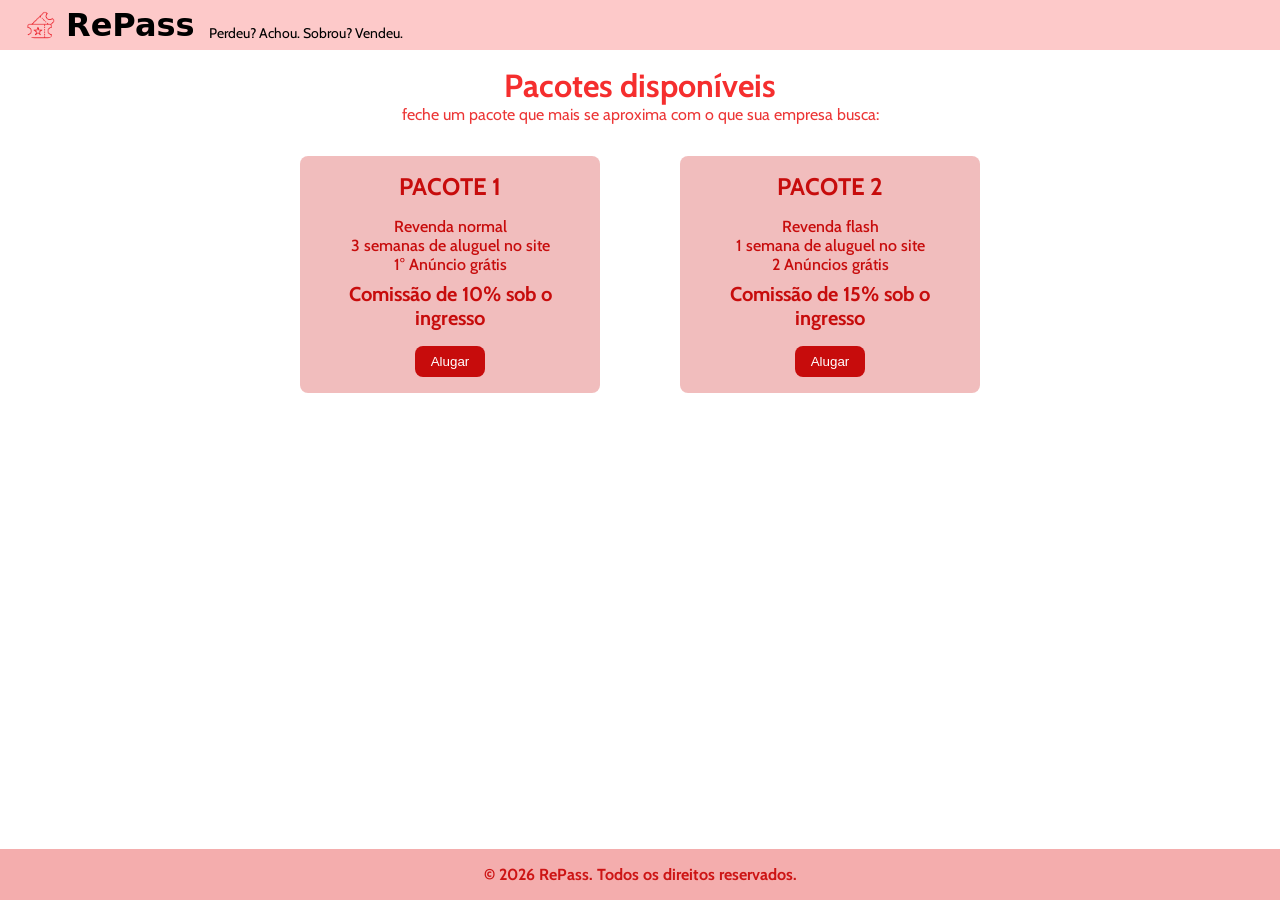
==== business.html @ 21f427d6 "css/html business page" ====
<!DOCTYPE html>
<html lang="pt-BR">
    <head>
    <meta charset="UTF-8">
</head>

</head>

<body>
    <header>
        <input id="repass" type="image" src="ticket_vermelho_hd.png" alt="Logo RePass" width="50" height="45" href="index.html">
        <h1 id="titulo">RePass</h1>
        <p id="descTitulo">Perdeu? Achou. Sobrou? Vendeu.</p>
    </header>

    <main>
          <h1 class="Pacotes">Pacotes disponíveis</h1>
        <p class="feche">feche um pacote que mais se aproxima com o que sua empresa busca:</p>
        <section class="pacotes">
            <div class="pacote">
                <h2>PACOTE 1</h2>
                <p class="desc">Revenda normal<br>3 semanas de aluguel no site<br> 1° Anúncio grátis<p class="preco">Comissão de 10% sob o ingresso</p></p>
                <button>Alugar</button>
            </div>
            <div class="pacote">
                <h2>PACOTE 2</h2>
                <p class="desc">Revenda flash<br>1 semana de aluguel no site<br>2 Anúncios grátis <p class="preco">Comissão de 15% sob o ingresso</p></p>
                <button>Alugar</button>
            </div>
    </main>

    <footer>
        <p>&copy; 2026 RePass. Todos os direitos reservados.</p>
    </footer>
</body>

<link rel="stylesheet" href="business.css">

</html>
---- business.css ----
@import url('https://fonts.googleapis.com/css2?family=Cabin:ital,wght@0,400..700;1,400..700&display=swap');
@import url('https://fonts.googleapis.com/css2?family=Caesar+Dressing&family=Varela+Round&display=swap');
@import url('https://fonts.cdnfonts.com/css/lovelo');
* {
    margin: 0;
    padding: 0;
    box-sizing: border-box
}

body {
    font-family: "Cabin", sans-serif;
    font-weight: 400;
    background-color: rgb(255, 255, 255);
}

header{
    display: flex;
    align-items: center;
    padding: 1rem;
   background-color:rgba(245, 46, 46, 0.26);
    height: 50px;
}

a{
    text-decoration: none;
}

#titulo{
    font-family: "lovelo", system-ui;
    font-size: 2rem;
     color:rgb(0, 0, 0);
}


#repass{
    border-radius: 100%;
    padding: 0.5rem;
    
}

#descTitulo {
    font-size: 0.875rem;
   color:rgb(0, 0, 0);
    margin-left: 0.9rem;
    margin-top: 1rem;
}

main{
    display: flex;
    flex-direction: column;
    align-items: center;
    padding: 1rem;
}

.Pacotes{
     font-size: 2rem;
    color:rgb(245, 46, 46);
}

.feche{
     font-size: 1rem;
    color: rgb(236, 54, 54);
}

.pacotes{
    display: flex;
    flex-wrap: wrap;
    justify-content: center;
    gap: 5rem;
    margin: 1rem;
    margin-top:2rem;
}

.pacote{
    background-color: rgba(216, 67, 67, 0.349);
    padding: 1rem;
    border-radius: 0.5rem;
    text-align: center;
    width: 300px;
}

.pacote h2{
    font-size: 1.5rem;
    color: rgb(199, 12, 12);
    font-weight: bold;
}

.pacote .desc{
    font-size: 1rem;
    font-weight: 500;
    color: rgb(199, 12, 12);
    margin-top: 1rem;
}

.pacote .preco{
    font-size: 1.25rem;
    font-weight: bold;
    color: rgb(199, 12, 12);
    margin-top: 0.5rem;
}

.pacote button{
    background-color: rgb(199, 12, 12);
    color: white;
    border: none;
    padding: 0.5rem 1rem;
    border-radius: 0.5rem;
    cursor: pointer;
    margin-top: 1rem;
}

footer{
  background-color: rgb(244, 173, 173);
    text-align: center;
    padding: 1rem;
   color:rgb(205, 20, 20);
    font-weight: 700;
    position: fixed;
    bottom: 0;
    width: 100%;
}
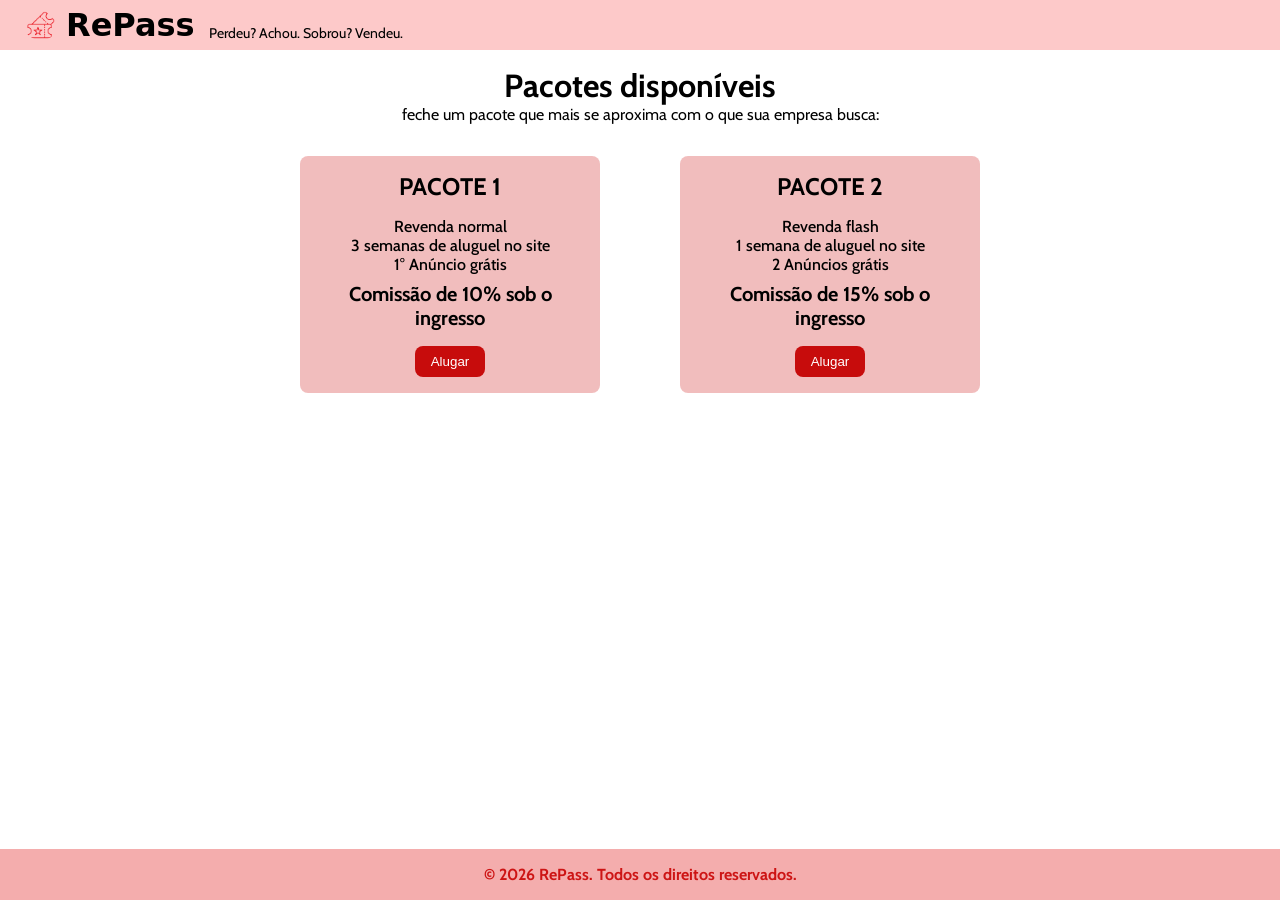
==== commit a4c74184: "rent area" ====
--- a/business.html
+++ b/business.html
@@ -20,18 +20,20 @@
             <div class="pacote">
                 <h2>PACOTE 1</h2>
                 <p class="desc">Revenda normal<br>3 semanas de aluguel no site<br> 1° Anúncio grátis<p class="preco">Comissão de 10% sob o ingresso</p></p>
-                <button>Alugar</button>
+                <button id="alugar1">Alugar</button>
             </div>
             <div class="pacote">
                 <h2>PACOTE 2</h2>
                 <p class="desc">Revenda flash<br>1 semana de aluguel no site<br>2 Anúncios grátis <p class="preco">Comissão de 15% sob o ingresso</p></p>
-                <button>Alugar</button>
+                <button id="alugar2">Alugar</button>
             </div>
     </main>
 
     <footer>
         <p>&copy; 2026 RePass. Todos os direitos reservados.</p>
     </footer>
+
+        <script src="scriptparteempresa.js"></script>
 </body>
 
 <link rel="stylesheet" href="business.css">
--- a/business.css
+++ b/business.css
@@ -11,6 +11,7 @@
     font-family: "Cabin", sans-serif;
     font-weight: 400;
     background-color: rgb(255, 255, 255);
+
 }
 
 header{
@@ -54,12 +55,12 @@
 
 .Pacotes{
      font-size: 2rem;
-    color:rgb(245, 46, 46);
+    color:rgb(0, 0, 0);
 }
 
 .feche{
      font-size: 1rem;
-    color: rgb(236, 54, 54);
+    color: rgb(0, 0, 0);
 }
 
 .pacotes{
@@ -81,21 +82,21 @@
 
 .pacote h2{
     font-size: 1.5rem;
-    color: rgb(199, 12, 12);
+    color: rgb(0, 0, 0);
     font-weight: bold;
 }
 
 .pacote .desc{
     font-size: 1rem;
     font-weight: 500;
-    color: rgb(199, 12, 12);
+    color: rgb(0, 0, 0);
     margin-top: 1rem;
 }
 
 .pacote .preco{
     font-size: 1.25rem;
     font-weight: bold;
-    color: rgb(199, 12, 12);
+    color: rgb(0, 0, 0);
     margin-top: 0.5rem;
 }
 
